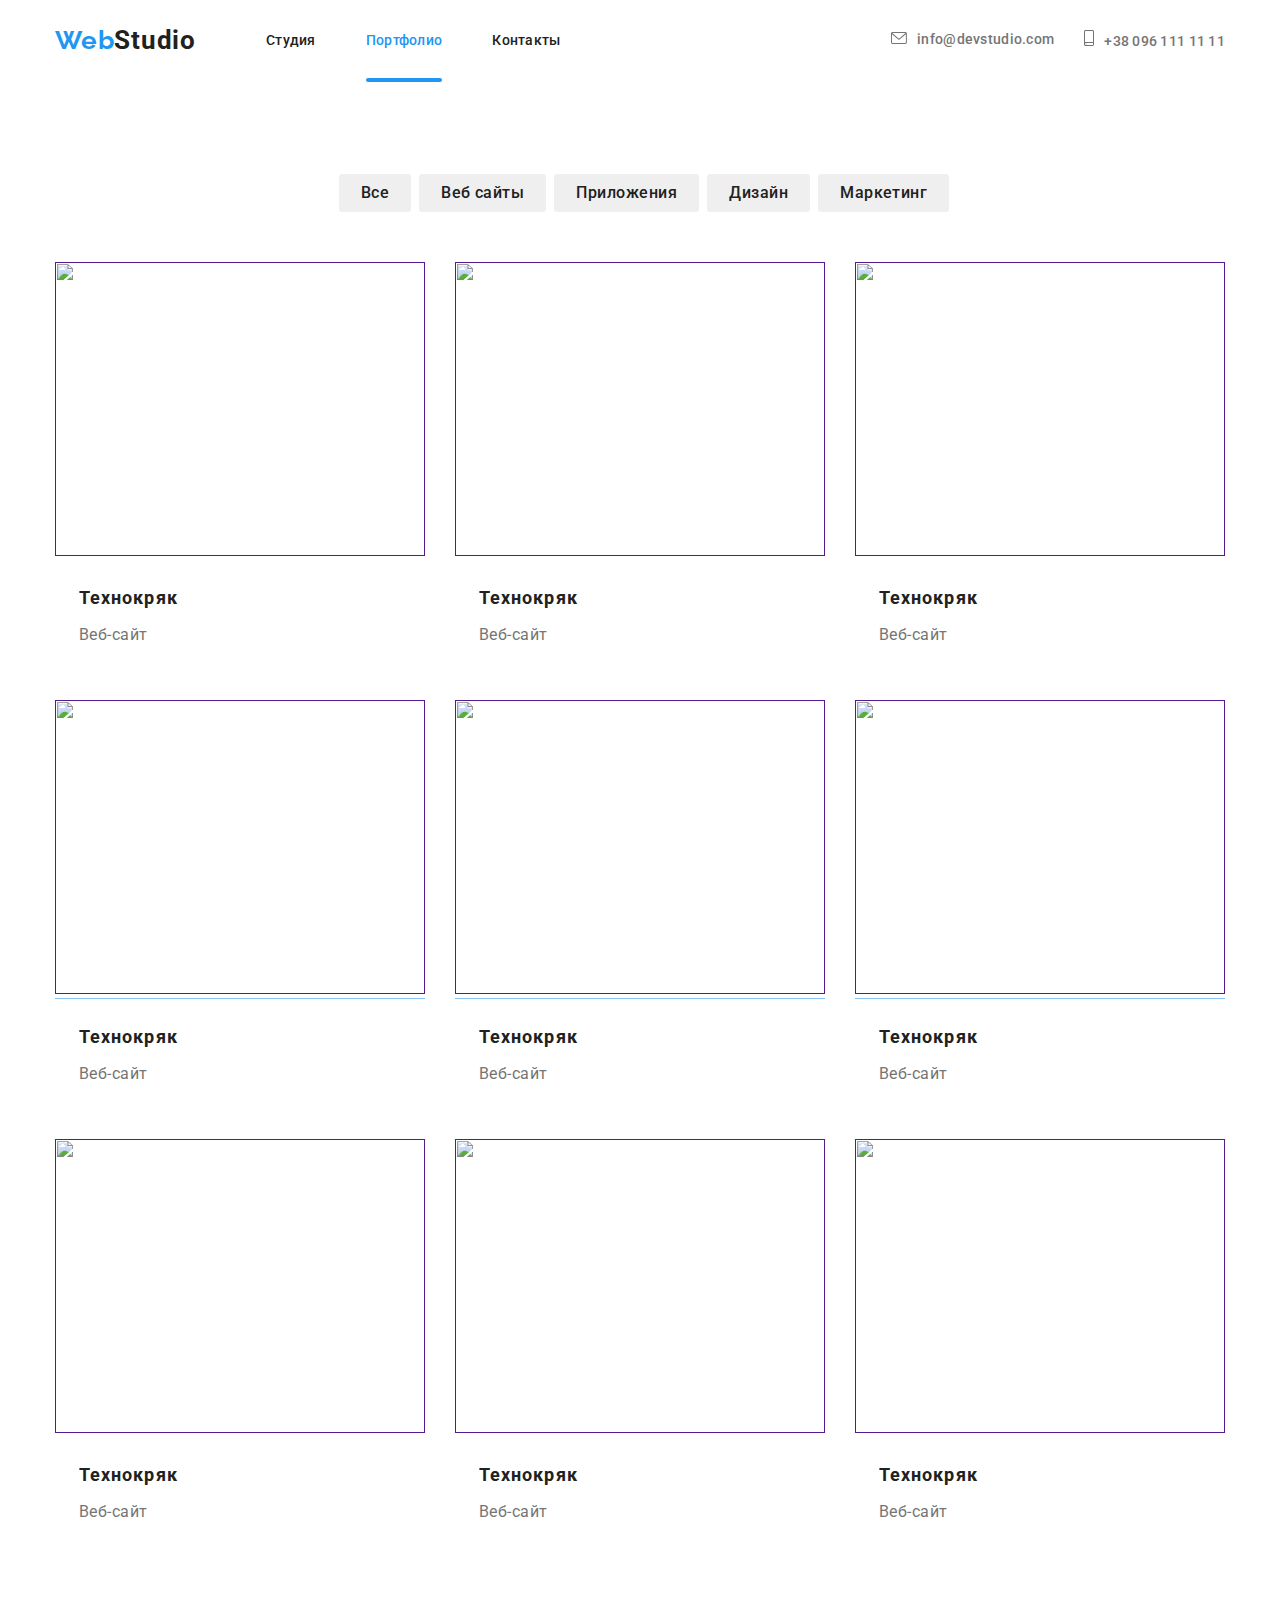
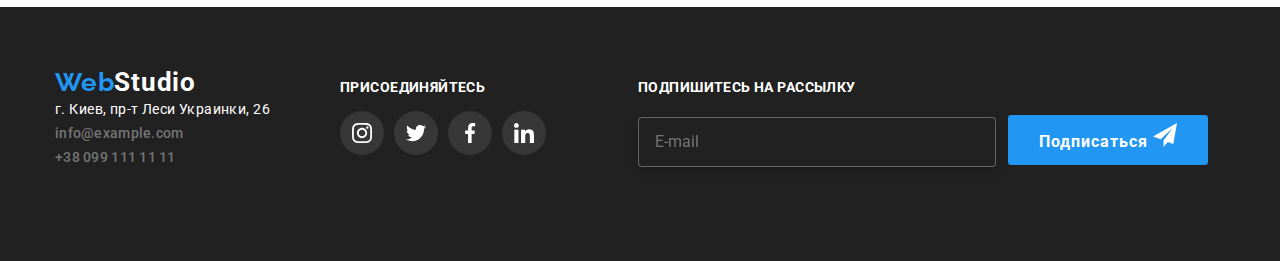
==== portfolio.html @ 72bc6e99 "сделал" ====
<!DOCTYPE html>
<html lang="ru">
<head>
  <meta charset="UTF-8">
  <meta name="viewport" content="width=device-width, initial-scale=1.0">
  <meta http-equiv="X-UA-Compatible" content="ie=edge">
  <title>goit-markup-hw-05</title>
  <link rel="stylesheet" href="https://fonts.googleapis.com/css2?family=Raleway:wght@700&family=Roboto:wght@400;700;900&display=swap"/>
  <link rel="stylesheet" href="./css/normalize.css">
  <link rel="stylesheet" href="./css/styles.css"/>
</head>
<body>
    <!-- шапка сайта -->
    <header class="page-header">
        <div class="container page-header-container">
            <nav class="logo-list">
                <a class="logo-item" href=""><span class="logo-item-list">Web</span>Studio</a>
                <ul class="navigation">
                    <li class="navigation-list-item">
                        <a class="link" href="./index.html">Студия</a>
                    </li>
                    <li class="navigation-list-item">
                        <a class="link current" href="./portfolio.html">Портфолио</a>
                    </li>
                    <li class="navigation-list-item">
                        <a class="link" href="">Контакты</a>
                    </li>
                </ul>
            </nav>
                <address class="auth">
                    <ul class="auth-nav-links">
                        <li>
                          <a class="auth-nav current" href="mailto:info@devstudio.com"
                        ><svg class="mail-svg" width="16" height="12">
                          <use href="./photo/sprite/nav.svg#icon-mail"></use>
                        </svg>info@devstudio.com</a>
                        </li>
                        <li><a class="auth-nav" href="tel:+380961111111">
                          <svg class="phone-svg" width="10" height="16">
                          <use href="./photo/sprite/nav.svg#icon-phone"></use></svg>+38 096 111 11 11</a>
                        </li>
                      </ul>
                </address>
        </div>
    </header>
    <main>
        <!-- ФИЛЬТРЫ -->
        <section>
           <div class="container filter-item-container">
            <h1 hidden>портфолио</h1>
            <ul class="filter">
                <li class="filter-list-item">
                    <button class="filter-list" type="button">Все</button>
                </li>
                <li class="filter-list-item">
                    <button class="filter-list" type="button">Веб сайты</button>
                </li>
                <li class="filter-list-item">
                    <button class="filter-list" type="button">Приложения</button>
                </li>
                <li class="filter-list-item">
                    <button class="filter-list" type="button">Дизайн</button>
                </li>
                <li class="filter-list-item">
                    <button class="filter-list" type="button">Маркетинг</button>
                </li>
            </ul>
           </div>

            <!-- НАБОР КАРТОЧЕК -->
            <div class="container portfolio-container">
              <ul class="portfolio-list">
                <li class="team-list-item-img">
                  <a class="photo-list" href="">
                    <div class="team-list-img">
                      <img src="../goit-markup-hw-02/photo/portpholio/img-1.jpg" alt="" width="370" height="294">
                        <div class="overlay">
                          <p class="technokryak">Технокряк это современная <br> площадка распространения <br> коронавируса. Компании <br> используют эту платформу для <br> цифрового шпионажа и атак на <br> защищённые сервера конкурентов.</p>
                        </div>
                    </div>
                      <h2 class="photo-list-text">Технокряк</h2>
                      <p class="photo-list-item">Веб-сайт</p>
                  </a>
                </li>
                <li class="team-list-item-img">
                  <a class="photo-list" href="">
                    <div class="team-list-img">
                      <img src="../goit-markup-hw-02/photo/portpholio/img-2.jpg" alt="" width="370" height="294">
                            <div class="overlay">
                              <p class="technokryak">Технокряк это современная <br> площадка распространения <br> коронавируса. Компании <br> используют эту платформу для <br> цифрового шпионажа и атак на <br> защищённые сервера конкурентов.</p>
                            </div>
                        </div>
                          <h2 class="photo-list-text">Технокряк</h2>
                          <p class="photo-list-item">Веб-сайт</p>
                      </a>
                    </li>
                    <li class="team-list-item-img">
                        <a class="photo-list" href="">
                            <div class="team-list-img">
                              <img src="../goit-markup-hw-02/photo/portpholio/img-3.jpg" alt="" width="370" height="294">
                                <div class="overlay">
                                  <p class="technokryak">Технокряк это современная <br> площадка распространения <br> коронавируса. Компании <br> используют эту платформу для <br> цифрового шпионажа и атак на <br> защищённые сервера конкурентов.</p>
                                </div>
                            </div>
                              <h2 class="photo-list-text">Технокряк</h2>
                              <p class="photo-list-item">Веб-сайт</p>
                          </a>
                    </li>
                    <li class="team-list-item-img">
                        <a class="photo-list" href="">
                            <div class="team-list-img">
                              <img src="../goit-markup-hw-02/photo/portpholio/img-4.jpg" alt="" width="370" height="294">
                                <div class="overlay">
                                  <p class="technokryak">Технокряк это современная <br> площадка распространения <br> коронавируса. Компании <br> используют эту платформу для <br> цифрового шпионажа и атак на <br> защищённые сервера конкурентов.</p>
                                </div>
                            </div>
                              <h2 class="photo-list-text">Технокряк</h2>
                              <p class="photo-list-item">Веб-сайт</p>
                          </a>
                    </li>
                    <li class="team-list-item-img">
                        <a class="photo-list" href="">
                            <div class="team-list-img">
                              <img src="../goit-markup-hw-02/photo/portpholio/img-5.jpg" alt="" width="370" height="294">
                                <div class="overlay">
                                  <p class="technokryak">Технокряк это современная <br> площадка распространения <br> коронавируса. Компании <br> используют эту платформу для <br> цифрового шпионажа и атак на <br> защищённые сервера конкурентов.</p>
                                </div>
                            </div>
                              <h2 class="photo-list-text">Технокряк</h2>
                              <p class="photo-list-item">Веб-сайт</p>
                          </a>
                    </li>
                    <li class="team-list-item-img">
                        <a class="photo-list" href="">
                            <div class="team-list-img">
                              <img src="../goit-markup-hw-02/photo/portpholio/img-6.jpg" alt="" width="370" height="294">
                                <div class="overlay">
                                  <p class="technokryak">Технокряк это современная <br> площадка распространения <br> коронавируса. Компании <br> используют эту платформу для <br> цифрового шпионажа и атак на <br> защищённые сервера конкурентов.</p>
                                </div>
                            </div>
                              <h2 class="photo-list-text">Технокряк</h2>
                              <p class="photo-list-item">Веб-сайт</p>
                          </a>
                    </li>
                    <li class="team-list-item-img">
                        <a class="photo-list" href="">
                            <div class="team-list-img">
                              <img src="../goit-markup-hw-02/photo/portpholio/img-7.jpg" alt="" width="370" height="294">
                                <div class="overlay">
                                  <p class="technokryak">Технокряк это современная <br> площадка распространения <br> коронавируса. Компании <br> используют эту платформу для <br> цифрового шпионажа и атак на <br> защищённые сервера конкурентов.</p>
                                </div>
                            </div>
                              <h2 class="photo-list-text">Технокряк</h2>
                              <p class="photo-list-item">Веб-сайт</p>
                          </a>
                    </li>
                    <li class="team-list-item-img">
                        <a class="photo-list" href="">
                            <div class="team-list-img">
                              <img src="../goit-markup-hw-02/photo/portpholio/img-8.jpg" alt="" width="370" height="294">
                                <div class="overlay">
                                  <p class="technokryak">Технокряк это современная <br> площадка распространения <br> коронавируса. Компании <br> используют эту платформу для <br> цифрового шпионажа и атак на <br> защищённые сервера конкурентов.</p>
                                </div>
                            </div>
                              <h2 class="photo-list-text">Технокряк</h2>
                              <p class="photo-list-item">Веб-сайт</p>
                          </a>
                    </li>
                    <li class="team-list-item-img">
                        <a class="photo-list" href="">
                            <div class="team-list-img">
                              <img src="../goit-markup-hw-02/photo/portpholio/img-9.jpg" alt="" width="370" height="294">
                                <div class="overlay">
                                  <p class="technokryak">Технокряк это современная <br> площадка распространения <br> коронавируса. Компании <br> используют эту платформу для <br> цифрового шпионажа и атак на <br> защищённые сервера конкурентов.</p>
                                </div>
                            </div>
                              <h2 class="photo-list-text">Технокряк</h2>
                              <p class="photo-list-item">Веб-сайт</p>
                          </a>
                    </li>
                </ul>
            </div>
        </section>
    </main>

    <!-- футер -->
    <footer class="footer">
        <div class="container footer-nav-container">
            <div class="footer-navigation">
                <a class="footer-logo-item" href=""><span class="logo-item-list">Web</span>Studio</a>
            <address class="auth-address">
                г. Киев, пр-т Леси Украинки, 26
            </address>  
              <address class="auth-address">
                <a class="auth-nav" href="mailto:info@example.com">info@example.com</a>
              </address>
              <address class="auth-address">
                <a class="auth-nav" href="tel:+380991111111">+38 099 111 11 11</a>
              </address>
            </div>
            <div class="join">
              <p class="text">ПРИСОЕДИНЯЙТЕСЬ</p>
              <ul class="join-list">
                <li class="join-social-list">
                  <a href="" class="join-link" aria-label="ссылка на instagram">
                   <svg class="icon icon-light" width="20" height="20">
                     <use href="./photo/sprite/footer-social.svg#icon-instagram"></use>
                   </svg>
                  </a>
                 </li>
                 <li class="join-social-list">
                  <a href="" class="join-link" aria-label="ссылка на twitter">
                   <svg class="icon icon-light" width="20" height="20">
                     <use href="./photo/sprite/footer-social.svg#icon-twitter"></use>
                   </svg>
                  </a>
                 </li>
                 <li class="join-social-list">
                  <a href="" class="join-link" aria-label="ссылка на facebook">
                   <svg class="icon icon-light" width="20" height="20">
                     <use href="./photo/sprite/footer-social.svg#icon-facebook"></use>
                   </svg>
                  </a>
                 </li>
                 <li class="join-social-list">
                  <a href="" class="join-link" aria-label="ссылка на linkedin">
                   <svg class="icon icon-light" width="20" height="20">
                     <use href="./photo/sprite/footer-social.svg#icon-linkedin"></use>
                   </svg>
                  </a>
                 </li>
              </ul>
            </div>
            <div class="form">
              <h2 class="text">Подпишитесь на рассылку</h2>
              <div class="contact-lines">
                <form class="contact-form" action="#">
                  <input class="contact-form-input" name="input-form-email" type="text" id="input-form-email" placeholder="E-mail">
                    <div class="subscribe-item">
                      <button class="subscribe" type="submit">Подписаться
                        <svg class="icon-send" width="24" height="24">
                          <use href="./photo/sprite/form.svg#icon-form"></use>
                        </svg>
                      </button>
                    </div>
                </form>
              </div>
            </div>
      </footer>
</body>
</html>
---- css/styles.css ----
:root {
  --main-font: 'Roboto', sans-serif;
  --secondary-font: 'Raleway', sans-serif;
  --title-text-color: #212121;
  --text-color: #757575;
  --background-color: #ffffff;
  --accent-color: #2196F3;
}


html {
  box-sizing: border-box;
}

*,
*::before,
*::after {
  box-sizing: inherit;
  margin: 0;
  padding: 0;
}

.img {
  display: block;
}

body {
    font-family: var(--main-font);
    color: var(--text-color);  
}


ul {
  list-style:none;
}

  .container {
    width: 1200px;
    padding-left: 15px;
    padding-right: 15px;
    margin: 0 auto;
  }
  
  /* Components */
  
  .backdrop {
    position: fixed;
    width: 100%;
    height: 100%;
    top: 0;
    left: 0;
    background-color: rgba(0, 0, 0, 0.2);
    overflow-y: scroll;
  }

  .is-hidden {
    opacity: 0;
    visibility: hidden;
    /* pointer-events: none; */
  }
  
  .form-wraper {
    position: absolute;
    top: 221px;
    left: 50%;
    transform: translateX(-50%);
    width: 528px;
    height: 581px;
    background-color: #fff;
    padding: 40px;
    box-shadow: 0px 1px 3px rgba(0, 0, 0, 0.12), 0px 1px 1px rgba(0, 0, 0, 0.14), 0px 2px 1px rgba(0, 0, 0, 0.2);
  border-radius: 4px;
  }

.form-wraper-close-btn {
  position: absolute;
  top: 8px;
  right: 8px;
  width: 30px;
  height: 30px;
  border-radius: 50%;
  background-color: transparent;
  border: 1px solid rgba(0, 0, 0, 0.1);
  cursor: pointer;
}

.modal-button:hover{
  fill: var(--accent-color);
}

.modal-button {
  width: 18px;
  height: 18px;
  padding-top: 4px;
}

.form {
 padding-top: 72px;
 padding-right: 0;
 padding-bottom: 94px;
 margin-left: 92px;
}



.contact-form-input{
  width: 358px;
  height: 50px;
  border: 1px solid rgba(255, 255, 255, 0.3);
box-sizing: border-box;
filter: drop-shadow(0px 4px 4px rgba(0, 0, 0, 0.15));
border-radius: 4px;
background-color: var(--title-text-color);
padding-left: 16px;
color: var(--background-color);
outline: none;
}

.subscribe {
  width: 200px;
  height: 50px;
  justify-content: center;
  margin-left: 12px;
  border: none;
  border-radius: 3px;
font-weight: bold;
font-size: 16px;
line-height: 1.875;
align-items: center;
text-align: center;
letter-spacing: 0.06em;
background-color: var(--accent-color);
color: var(--background-color);
}


.contact-form {
  display: flex;
  padding-top: 20px;
  align-items: baseline;
  top: 108px;
  left: 93;
}

.chekbox {
  display: flex;
  align-items: baseline;
}

.modal-name {
text-align: center;
font-weight: bold;
font-size: 20px;
line-height: 1.15;
text-align: center;
letter-spacing: 0.03em;
color: #212121;
margin-bottom: 12px;
}

.modal-form label {
  margin-bottom: 4px;
}

.modal-form {
  display: flex;
  flex-direction: column;

}

.modal-forms {
display: flex;
flex-direction: column;
margin-bottom: 10px;
font-weight: normal;
font-size: 12px;
line-height: 1.67;
letter-spacing: 0.01em;
color: #757575;
position: relative;
}

.name-photo {
position: absolute;
bottom: 14px;
left: 15px;
}

.tel-photo {
position: absolute;
bottom: 13.74px;
left: 14.27px;
}

.email-photo {
position: absolute;
bottom: 14px;
left: 13.5px;
}

.modal-forms .modal-form-input {
  height: 40px;
}

.modal-forms .modal-text {
  height: 120px;
}

.modal-form-input, 
.modal-text {
border: 1px solid rgba(33, 33, 33, 0.2);
box-sizing: border-box;
border-radius: 4px;
}

.modal-text {
resize: none;
padding: 15px;
font-weight: normal;
font-size: 12px;
line-height: 1.67;
letter-spacing: 0.01em;
}

.modal-forms:hover {
fill: var(--accent-color);
}

.hfm:hover,
.hfm:focus {
border: 1px solid var(--accent-color);
}

.modal-form-btn {
  position: absolute;
  width: 200px;
  height: 50px;
  bottom: 40px;
  right: 164px;
  border: none;
  border-radius: 4px;
  background-color: var(--accent-color);
  color: var(--background-color);
}


.modal-form-label {
font-weight: normal;
font-size: 14px;
line-height: 1.714;
letter-spacing: 0.03em;
color: #757575;
padding-left: 8.38px;
}

.dogovor {
  color: var(--accent-color);
}

.modal-form-policy {
  top: 25px;
}
  /* шапка сайта */

  .page-header {
    padding-top: 25px;
    padding-bottom: 24px;
  }
  
  .page-header-container {
    display: flex;
    align-items: center;
  }

  .logo-list {
    display: flex;
  }
  
  .logo-item {
    margin-right:70px;
    font-weight: bold;
    font-size: 26px;
    line-height: 1.192;
    letter-spacing: 0.03em;
    color: var(--title-text-color);
    text-decoration:none;
  }

  .logo-item-list {
    font-family: Raleway;
    font-weight: bold;
    font-size: 26px;
    line-height: 1.192;
    letter-spacing: 0.03em;
    color: var(--accent-color);
    text-decoration:none;
  }
   
  .navigation{
    display: flex;
    align-items: center;
  }

  .navigation .link.current::after {
    position: absolute;
    content: "";
    top: 0;
    left: 0;
    width: 100%;
    height: 4px;
    background-color: var(--accent-color);
    border-radius: 2px;
    margin-top: 46px;
  }
  
  .link {
    position: relative;
     font-weight: 500;
     font-size: 14px;
     line-height: 1.143;
     letter-spacing: 0.02em;
     color: var(--title-text-color);
     transition-duration: 250ms;
     transition-timing-function: cubic-bezier(0.4, 0, 0.2, 1);
   }

   .link:hover,
   .link:focus,
   .auth-nav:hover,
   .auth-nav:focus {
   color: var(--accent-color);
   }   

   .navigation .link.current {
    color: var(--accent-color);
  }

  .navigation .link {
    text-decoration:none;
  }

  .navigation-list-item:not(:last-child) {
    margin-right: 50px;
  }  
  
  .auth {
    font-style: normal;
  } 
  
  .page-header .auth {
    margin-left: auto;
  } 
  
.auth-nav-links {
  display: flex;
  
}

.auth-nav-links li:last-child {
  margin-left: 30px;
}

.auth-nav {
font-weight: 500;
font-size: 14px;
line-height: 1.143;
letter-spacing: 0.02em;
color: var(--text-color);
text-decoration: none;
margin-right: 40px;
transition-duration: 250ms;
transition-timing-function: cubic-bezier(0.4, 0, 0.2, 1);

}
.auth-nav:last-child{
  margin-right: 0;
  
}

.mail-svg {
  margin-right: 10px;
}

.phone-svg {
  margin-right: 10px;
} 

.mail-svg,
.phone-svg {
  fill: currentColor;
}

/* HERO */

.hero {
  text-align: center;
  padding: 200px 0;
  background-image: linear-gradient(
    rgba(47, 48, 58, 0.4),
    rgba(47, 48, 58, 0.4)
  ), 
  url(../photo/hero/hero.jpg);
  background-repeat: no-repeat;
  background-position: center;
  background-size: cover;
  /* max-width: 1600px; */
}

.hero-item {
  font-weight: 900;
  font-size: 44px;
  line-height: 1.39;
  text-align: center;
  letter-spacing: 0.06em;
  text-transform: uppercase;
  color: var(--background-color);
  margin: 0 0 30px 0;
}

.button {
font-weight: bold;
font-size: 16px;
line-height: 1.875;
color: var(--background-color);
background-color: var(--accent-color);
border-color: transparent;
display: inline-block;
text-decoration:none;
padding: 10px 32px;
}

/* ПРЕИМУЩЕСТВА */

.features {
  display: flex;
 }

.container-features {
  display: flex;
  justify-content: space-between;
  justify-content: center;
  height: 120px;
  background: #F5F4FA;
  border-radius: 3px;
  margin-bottom: 30px;
  align-items: center;
}

.features-container {
  padding-top: 107px;
}

.features-title-text:not(:last-child) {
margin-right: 30px;
}
 
.features-title {
font-weight: bold;
font-size: 14px;
line-height: 1.143;
letter-spacing: 0.03em;
text-transform: uppercase;
color: var(--title-text-color);
margin-bottom: 10px;
}

.features-text {
font-weight: normal;
font-size: 14px;
line-height: 1.714;
letter-spacing: 0.03em;
color: var(--text-color);
}

/* ЧЕМ МЫ ЗАНИМАЕМСЯ */

.section {
padding-top: 94px;
}

.img-list {
 display: flex;
 justify-content: space-between;
}

.section-text {
font-weight: bold;
font-size: 36px;
line-height: 1.167;
text-align: center;
letter-spacing: 0.03em;
color: var(--title-text-color);
padding-bottom: 50px;
}

.window {
font-weight: bold;
font-size: 14px;
line-height: 1.143;
text-align: center;
letter-spacing: 0.03em;
text-transform: uppercase;
color: var(--background-color);
}

.work-list-img {
  position: relative;
  overflow: hidden;
}

.work {
  justify-content: center;
  position: absolute;
  top: 0;
  left: 0;
  width: 370px;
  height: 70px;
  background: rgba(47, 48, 58, 0.8);
  padding: 27px 0;
  top: 224px;
}


/* НАША КОМАНДА */
.our-team {
  padding-top: 94px;
  padding-bottom: 94px;
  background: #F5F4FA;
}

.team-title {
  font-weight: bold;
  font-size: 36px;
  line-height: 1.167;
  text-align: center;
  letter-spacing: 0.03em;
  color: var(--title-text-color);
  padding-bottom: 50px;
}

.team-list {
  display: flex;
  justify-content: space-between;
}

.our-team-text {
  align-items: center;
  padding-top: 30px;
}

.our-team-list {
font-weight: 500;
font-size: 16px;
line-height: 1.187;
text-align: center;
letter-spacing: 0.03em;
color: var(--title-text-color);
}


.our-team-item {
font-weight: normal;
font-size: 16px;
line-height: 1.187;
text-align: center;
letter-spacing: 0.03em;
color: var(--text-color);
padding-top: 10px;
margin-bottom: 30px;
}

.team-list-item {
  box-shadow: 0px 1px 3px rgba(0, 0, 0, 0.12), 0px 1px 1px rgba(0, 0, 0, 0.14), 0px 2px 1px rgba(0, 0, 0, 0.2);
  border-radius: 0px 0px 4px 4px;
}

  /* ПОСТОЯННЫЕ КЛИЕНТЫ */

.list-text {
  display: flex;
  justify-content: space-between;
}

.clients-list-photo {
  margin-top: 50px;
  margin-bottom: 94px;
}

.clients .clients-list-photo {
  display: flex;
  justify-content: center;
  align-items: center;
  width: 170px;
  height: 90px;
  border: 1px solid #AFB1B8;
  box-sizing: border-box;
  border-radius: 4px;
  transition-duration: 250ms;
  transition-timing-function: cubic-bezier(0.4, 0, 0.2, 1); 
}

.clients .clients-list-photo:hover,
.clients .clients-list-photo:focus {
  border: 1px solid var(--accent-color);
}

.clients-list-item {
  fill: #AFB1B8;
  transition-duration: 250ms;
  transition-timing-function: cubic-bezier(0.4, 0, 0.2, 1);
}

.clients .clients-list-item:hover,
.clients .clients-list-item:focus {
  fill: var(--accent-color);
}

.our-clients { 
font-weight: bold;
font-size: 36px;
line-height: 1.667;
text-align: center;
letter-spacing: 0.03em;
color: #212121;
padding-top: 94px;
}

/* ФУТЕР */

.footer {
  background-color: var(--title-text-color);
}

.footer-nav-container{
  display: flex;
}

.footer-navigation {
  align-items: baseline;
  padding-top: 60px;
  padding-bottom: 60px;
}

.footer-logo-item {
  font-weight: bold;
  font-size: 26px;
  line-height: 1.192;
  letter-spacing: 0.03em;
  color: var(--background-color);
  text-decoration:none;
}

.auth-address {
font-weight: normal;
font-size: 14px;
line-height: 1.714;
letter-spacing: 0.03em;
font-style: normal;
color: var(--background-color);
}

.auth-nav-footer {
  color: rgba(255, 255, 255, 0.6);
  text-decoration:none;
}

.auth-address-footer{
  margin-bottom: 10px;
  font-style: normal;
}

.auth-address-footer-address {
  margin-top: 20px;
  margin-bottom: 10px;
  font-style: normal;
  color: var(--background-color);
}

.text {
font-weight: bold;
font-size: 14px;
line-height: 16px;
letter-spacing: 0.03em;
text-transform: uppercase;
color: var(--background-color);
}

.join {
  padding-top: 72px;
  margin-left: 70px;
}

.footer .link {
  color: rgba(255, 255, 255, 0.6);
  text-decoration: none;
}

.join-link {
  display: flex;
  justify-content: center;
  align-items: center;
  width: 44px;
  height: 44px;
  border-radius: 50%;
  transition-duration: 250ms;
  transition-timing-function: cubic-bezier(0.4, 0, 0.2, 1);
}

.join-link:hover,
.join-link:focus {
  background-color: var(--accent-color);
}

.join-link:hover .icon {
  fill: var(--background-color);
}

.icon {
  fill: #AFB1B8;
}

.icon-light {
  fill: #fff;
}

 .join-list {
   display: flex;
   padding-top: 16px;
   padding-bottom:32px; 
   justify-content: space-around; 
 }

 .join-social-list{
   background: rgba(255, 255, 255, 0.1);
   border-radius: 50%;
 }
 .join-list .join-social-list:not(:last-child){ 
margin-right: 10px;
 }

.join-social .icon.current {
  fill: var(--accent-color);
}



/* ПОРТФОЛИО */

.technokryak {
display: block;
font-weight: normal;
font-size: 18px;
line-height: 28px;
letter-spacing: 0.03em;
color: var(--background-color);
padding-top: 63px;
padding-bottom: 63px;
padding-right: 24px;
padding-left: 24px;
}

.team-list-item-img {
  width: 370px;
  margin-bottom: 30px;
  box-sizing: border-box;
  transition-duration: 250ms;
  transition-timing-function: cubic-bezier(0.4, 0, 0.2, 1);
}

.team-list-item-img:hover {
  box-shadow: 0px 1px 3px rgba(0, 0, 0, 0.12), 0px 1px 1px rgba(0, 0, 0, 0.14), 0px 2px 1px rgba(0, 0, 0, 0.2);
  border-radius: 0px 0px 4px 4px;
}

.team-list-img {
  position: relative;
  overflow: hidden;
}

.overlay {
  position: absolute;
  top: 0;
  left: 0;
  width: 100%;
  height: 100%;
  background: rgba(33, 150, 243, 0.9);
  transform: translateY(100%);
  transition-duration: 250ms;
  transition-timing-function: cubic-bezier(0.4, 0, 0.2, 1);
}

.photo-list:hover .overlay {
  transform: translateY(0);
}

.filter {
  display: flex;
  justify-content: center;
  padding-top: 94px;
  padding-bottom: 50px;
}

.filter-list-item {
  margin-left: 8px;
}

.filter-list {
font-weight: 500;
font-size: 16px;
line-height: 1.625;
text-align: center;
letter-spacing: 0.03em;
color: var(--title-text-color);
transition-duration: 250ms;
transition-timing-function: cubic-bezier(0.4, 0, 0.2, 1);
padding: 6px 22px;
border: none;
border-radius: 3px;
}


.filter-list:hover,
.filter-list:focus {
  color: var(--background-color);
  background:  var(--accent-color);
}


.portfolio-list {
  display: flex;
  flex-wrap: wrap;
  justify-content: space-between;
  padding-bottom: 30px;
}

.photo-list {
  text-decoration:none;
}

.photo-list-text {
font-weight: bold;
font-size: 18px;
line-height: 2;
letter-spacing: 0.06em;
color: var(--title-text-color);
padding-top: 20px;
padding-bottom: 4px;
padding-left: 24px;
}

.photo-list-item {
font-weight: normal;
font-size: 16px;
line-height: 1.875;
letter-spacing: 0.03em;
color: var(--text-color);
padding-bottom: 20px;
padding-left: 24px;
}
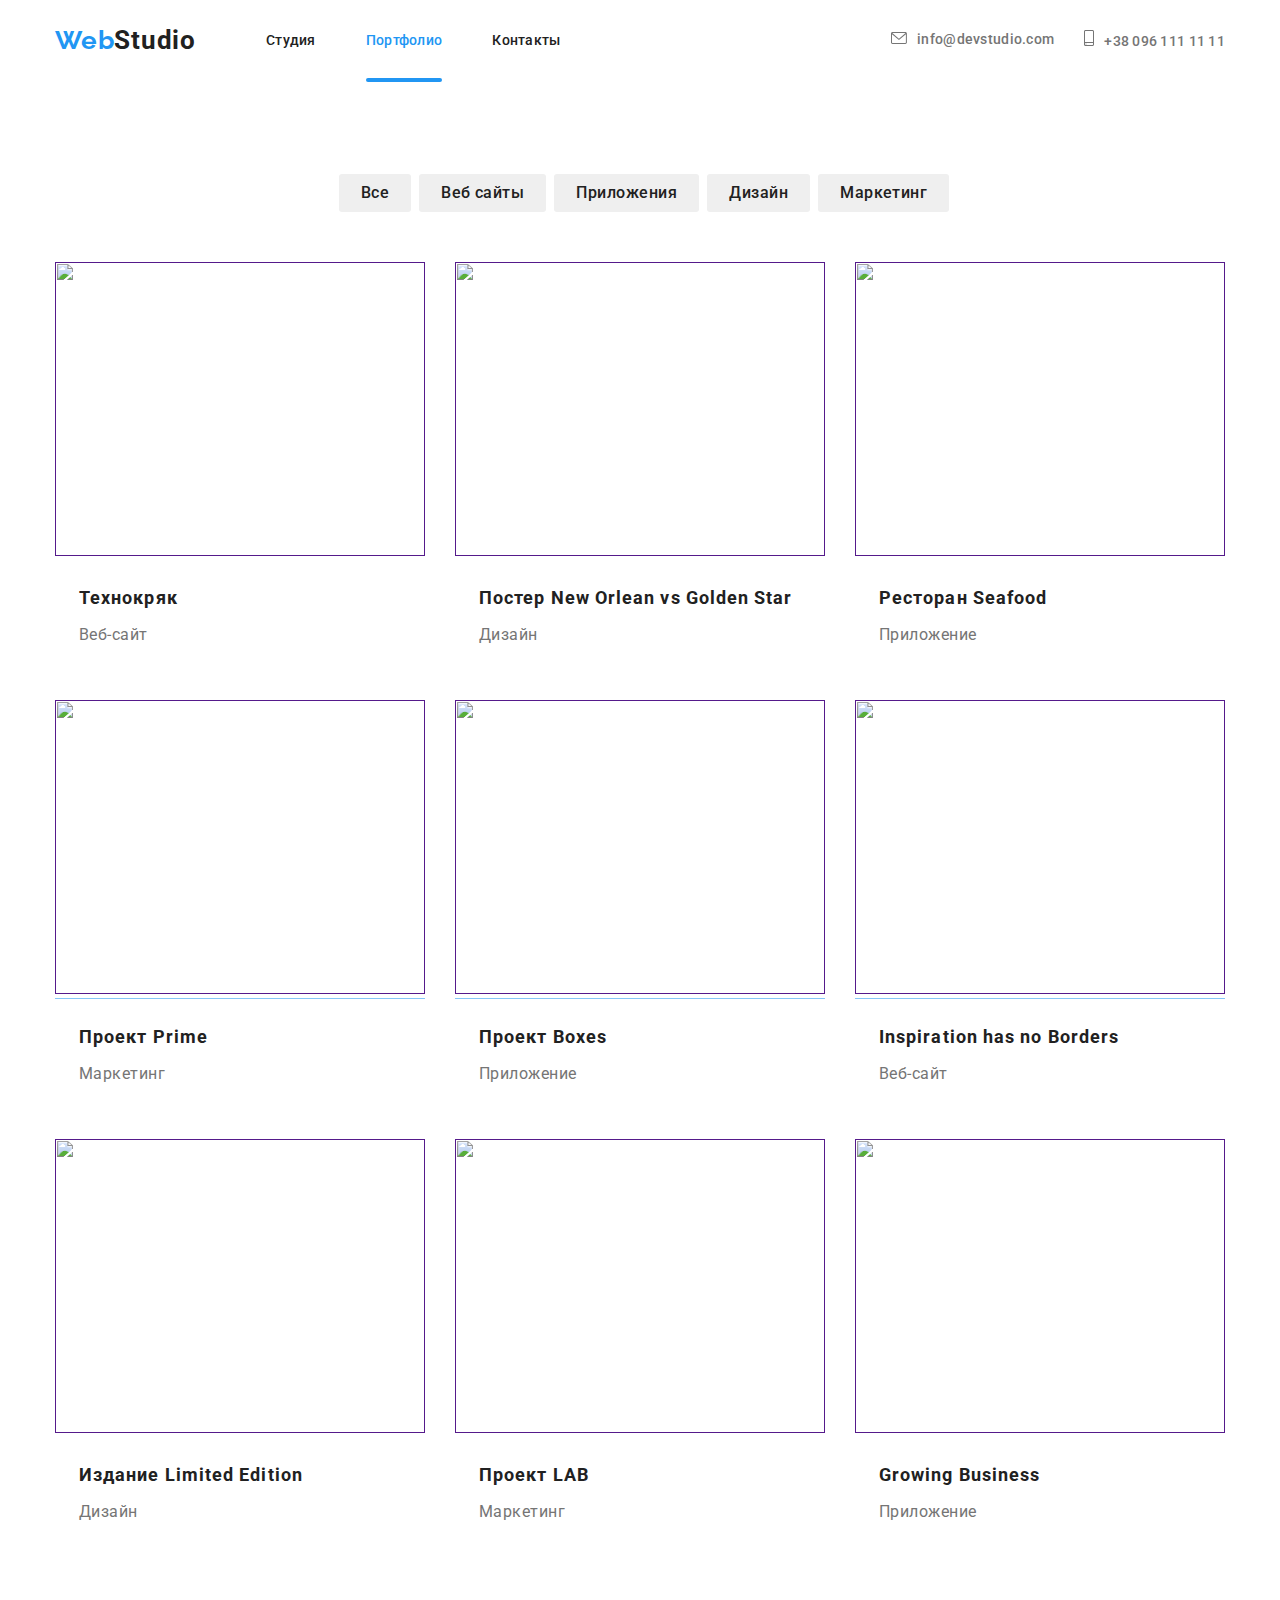
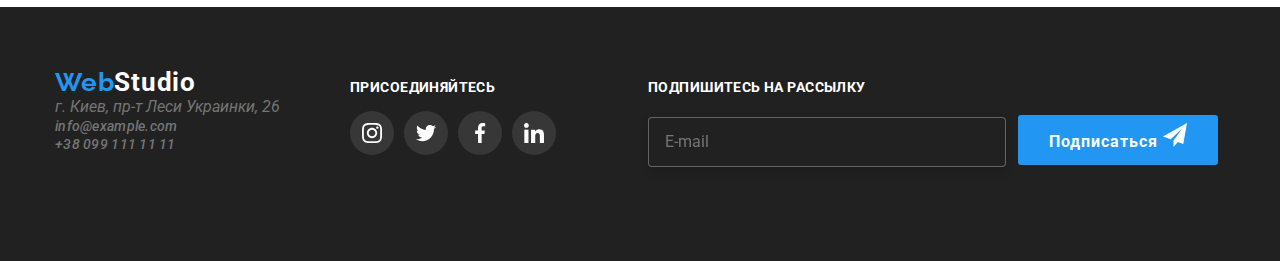
==== commit e4591c60: "доделать" ====
--- a/portfolio.html
+++ b/portfolio.html
@@ -4,7 +4,7 @@
   <meta charset="UTF-8">
   <meta name="viewport" content="width=device-width, initial-scale=1.0">
   <meta http-equiv="X-UA-Compatible" content="ie=edge">
-  <title>goit-markup-hw-05</title>
+  <title>goit-markup-hw-06</title>
   <link rel="stylesheet" href="https://fonts.googleapis.com/css2?family=Raleway:wght@700&family=Roboto:wght@400;700;900&display=swap"/>
   <link rel="stylesheet" href="./css/normalize.css">
   <link rel="stylesheet" href="./css/styles.css"/>
@@ -90,8 +90,8 @@
                               <p class="technokryak">Технокряк это современная <br> площадка распространения <br> коронавируса. Компании <br> используют эту платформу для <br> цифрового шпионажа и атак на <br> защищённые сервера конкурентов.</p>
                             </div>
                         </div>
-                          <h2 class="photo-list-text">Технокряк</h2>
-                          <p class="photo-list-item">Веб-сайт</p>
+                          <h2 class="photo-list-text">Постер New Orlean vs Golden Star</h2>
+                          <p class="photo-list-item">Дизайн</p>
                       </a>
                     </li>
                     <li class="team-list-item-img">
@@ -102,56 +102,56 @@
                                   <p class="technokryak">Технокряк это современная <br> площадка распространения <br> коронавируса. Компании <br> используют эту платформу для <br> цифрового шпионажа и атак на <br> защищённые сервера конкурентов.</p>
                                 </div>
                             </div>
-                              <h2 class="photo-list-text">Технокряк</h2>
+                              <h2 class="photo-list-text">Ресторан Seafood</h2>
+                              <p class="photo-list-item">Приложение</p>
+                          </a>
+                    </li>
+                    <li class="team-list-item-img">
+                        <a class="photo-list" href="">
+                            <div class="team-list-img">
+                              <img src="../goit-markup-hw-02/photo/portpholio/img-4.jpg" alt="" width="370" height="294">
+                                <div class="overlay">
+                                  <p class="technokryak">Технокряк это современная <br> площадка распространения <br> коронавируса. Компании <br> используют эту платформу для <br> цифрового шпионажа и атак на <br> защищённые сервера конкурентов.</p>
+                                </div>
+                            </div>
+                              <h2 class="photo-list-text">Проект Prime</h2>
+                              <p class="photo-list-item">Маркетинг</p>
+                          </a>
+                    </li>
+                    <li class="team-list-item-img">
+                        <a class="photo-list" href="">
+                            <div class="team-list-img">
+                              <img src="../goit-markup-hw-02/photo/portpholio/img-5.jpg" alt="" width="370" height="294">
+                                <div class="overlay">
+                                  <p class="technokryak">Технокряк это современная <br> площадка распространения <br> коронавируса. Компании <br> используют эту платформу для <br> цифрового шпионажа и атак на <br> защищённые сервера конкурентов.</p>
+                                </div>
+                            </div>
+                              <h2 class="photo-list-text">Проект Boxes</h2>
+                              <p class="photo-list-item">Приложение</p>
+                          </a>
+                    </li>
+                    <li class="team-list-item-img">
+                        <a class="photo-list" href="">
+                            <div class="team-list-img">
+                              <img src="../goit-markup-hw-02/photo/portpholio/img-6.jpg" alt="" width="370" height="294">
+                                <div class="overlay">
+                                  <p class="technokryak">Технокряк это современная <br> площадка распространения <br> коронавируса. Компании <br> используют эту платформу для <br> цифрового шпионажа и атак на <br> защищённые сервера конкурентов.</p>
+                                </div>
+                            </div>
+                              <h2 class="photo-list-text">Inspiration has no Borders</h2>
                               <p class="photo-list-item">Веб-сайт</p>
                           </a>
                     </li>
                     <li class="team-list-item-img">
                         <a class="photo-list" href="">
                             <div class="team-list-img">
-                              <img src="../goit-markup-hw-02/photo/portpholio/img-4.jpg" alt="" width="370" height="294">
-                                <div class="overlay">
-                                  <p class="technokryak">Технокряк это современная <br> площадка распространения <br> коронавируса. Компании <br> используют эту платформу для <br> цифрового шпионажа и атак на <br> защищённые сервера конкурентов.</p>
-                                </div>
-                            </div>
-                              <h2 class="photo-list-text">Технокряк</h2>
-                              <p class="photo-list-item">Веб-сайт</p>
-                          </a>
-                    </li>
-                    <li class="team-list-item-img">
-                        <a class="photo-list" href="">
-                            <div class="team-list-img">
-                              <img src="../goit-markup-hw-02/photo/portpholio/img-5.jpg" alt="" width="370" height="294">
-                                <div class="overlay">
-                                  <p class="technokryak">Технокряк это современная <br> площадка распространения <br> коронавируса. Компании <br> используют эту платформу для <br> цифрового шпионажа и атак на <br> защищённые сервера конкурентов.</p>
-                                </div>
-                            </div>
-                              <h2 class="photo-list-text">Технокряк</h2>
-                              <p class="photo-list-item">Веб-сайт</p>
-                          </a>
-                    </li>
-                    <li class="team-list-item-img">
-                        <a class="photo-list" href="">
-                            <div class="team-list-img">
-                              <img src="../goit-markup-hw-02/photo/portpholio/img-6.jpg" alt="" width="370" height="294">
-                                <div class="overlay">
-                                  <p class="technokryak">Технокряк это современная <br> площадка распространения <br> коронавируса. Компании <br> используют эту платформу для <br> цифрового шпионажа и атак на <br> защищённые сервера конкурентов.</p>
-                                </div>
-                            </div>
-                              <h2 class="photo-list-text">Технокряк</h2>
-                              <p class="photo-list-item">Веб-сайт</p>
-                          </a>
-                    </li>
-                    <li class="team-list-item-img">
-                        <a class="photo-list" href="">
-                            <div class="team-list-img">
                               <img src="../goit-markup-hw-02/photo/portpholio/img-7.jpg" alt="" width="370" height="294">
                                 <div class="overlay">
                                   <p class="technokryak">Технокряк это современная <br> площадка распространения <br> коронавируса. Компании <br> используют эту платформу для <br> цифрового шпионажа и атак на <br> защищённые сервера конкурентов.</p>
                                 </div>
                             </div>
-                              <h2 class="photo-list-text">Технокряк</h2>
-                              <p class="photo-list-item">Веб-сайт</p>
+                              <h2 class="photo-list-text">Издание Limited Edition</h2>
+                              <p class="photo-list-item">Дизайн</p>
                           </a>
                     </li>
                     <li class="team-list-item-img">
@@ -162,8 +162,8 @@
                                   <p class="technokryak">Технокряк это современная <br> площадка распространения <br> коронавируса. Компании <br> используют эту платформу для <br> цифрового шпионажа и атак на <br> защищённые сервера конкурентов.</p>
                                 </div>
                             </div>
-                              <h2 class="photo-list-text">Технокряк</h2>
-                              <p class="photo-list-item">Веб-сайт</p>
+                              <h2 class="photo-list-text">Проект LAB</h2>
+                              <p class="photo-list-item">Маркетинг</p>
                           </a>
                     </li>
                     <li class="team-list-item-img">
@@ -174,8 +174,8 @@
                                   <p class="technokryak">Технокряк это современная <br> площадка распространения <br> коронавируса. Компании <br> используют эту платформу для <br> цифрового шпионажа и атак на <br> защищённые сервера конкурентов.</p>
                                 </div>
                             </div>
-                              <h2 class="photo-list-text">Технокряк</h2>
-                              <p class="photo-list-item">Веб-сайт</p>
+                              <h2 class="photo-list-text">Growing Business</h2>
+                              <p class="photo-list-item">Приложение</p>
                           </a>
                     </li>
                 </ul>
--- a/css/styles.css
+++ b/css/styles.css
@@ -43,223 +43,7 @@
   
   /* Components */
   
-  .backdrop {
-    position: fixed;
-    width: 100%;
-    height: 100%;
-    top: 0;
-    left: 0;
-    background-color: rgba(0, 0, 0, 0.2);
-    overflow-y: scroll;
-  }
-
-  .is-hidden {
-    opacity: 0;
-    visibility: hidden;
-    /* pointer-events: none; */
-  }
-  
-  .form-wraper {
-    position: absolute;
-    top: 221px;
-    left: 50%;
-    transform: translateX(-50%);
-    width: 528px;
-    height: 581px;
-    background-color: #fff;
-    padding: 40px;
-    box-shadow: 0px 1px 3px rgba(0, 0, 0, 0.12), 0px 1px 1px rgba(0, 0, 0, 0.14), 0px 2px 1px rgba(0, 0, 0, 0.2);
-  border-radius: 4px;
-  }
-
-.form-wraper-close-btn {
-  position: absolute;
-  top: 8px;
-  right: 8px;
-  width: 30px;
-  height: 30px;
-  border-radius: 50%;
-  background-color: transparent;
-  border: 1px solid rgba(0, 0, 0, 0.1);
-  cursor: pointer;
-}
-
-.modal-button:hover{
-  fill: var(--accent-color);
-}
-
-.modal-button {
-  width: 18px;
-  height: 18px;
-  padding-top: 4px;
-}
-
-.form {
- padding-top: 72px;
- padding-right: 0;
- padding-bottom: 94px;
- margin-left: 92px;
-}
-
-
-
-.contact-form-input{
-  width: 358px;
-  height: 50px;
-  border: 1px solid rgba(255, 255, 255, 0.3);
-box-sizing: border-box;
-filter: drop-shadow(0px 4px 4px rgba(0, 0, 0, 0.15));
-border-radius: 4px;
-background-color: var(--title-text-color);
-padding-left: 16px;
-color: var(--background-color);
-outline: none;
-}
-
-.subscribe {
-  width: 200px;
-  height: 50px;
-  justify-content: center;
-  margin-left: 12px;
-  border: none;
-  border-radius: 3px;
-font-weight: bold;
-font-size: 16px;
-line-height: 1.875;
-align-items: center;
-text-align: center;
-letter-spacing: 0.06em;
-background-color: var(--accent-color);
-color: var(--background-color);
-}
-
-
-.contact-form {
-  display: flex;
-  padding-top: 20px;
-  align-items: baseline;
-  top: 108px;
-  left: 93;
-}
-
-.chekbox {
-  display: flex;
-  align-items: baseline;
-}
-
-.modal-name {
-text-align: center;
-font-weight: bold;
-font-size: 20px;
-line-height: 1.15;
-text-align: center;
-letter-spacing: 0.03em;
-color: #212121;
-margin-bottom: 12px;
-}
-
-.modal-form label {
-  margin-bottom: 4px;
-}
-
-.modal-form {
-  display: flex;
-  flex-direction: column;
-
-}
-
-.modal-forms {
-display: flex;
-flex-direction: column;
-margin-bottom: 10px;
-font-weight: normal;
-font-size: 12px;
-line-height: 1.67;
-letter-spacing: 0.01em;
-color: #757575;
-position: relative;
-}
-
-.name-photo {
-position: absolute;
-bottom: 14px;
-left: 15px;
-}
-
-.tel-photo {
-position: absolute;
-bottom: 13.74px;
-left: 14.27px;
-}
-
-.email-photo {
-position: absolute;
-bottom: 14px;
-left: 13.5px;
-}
-
-.modal-forms .modal-form-input {
-  height: 40px;
-}
-
-.modal-forms .modal-text {
-  height: 120px;
-}
-
-.modal-form-input, 
-.modal-text {
-border: 1px solid rgba(33, 33, 33, 0.2);
-box-sizing: border-box;
-border-radius: 4px;
-}
-
-.modal-text {
-resize: none;
-padding: 15px;
-font-weight: normal;
-font-size: 12px;
-line-height: 1.67;
-letter-spacing: 0.01em;
-}
-
-.modal-forms:hover {
-fill: var(--accent-color);
-}
-
-.hfm:hover,
-.hfm:focus {
-border: 1px solid var(--accent-color);
-}
-
-.modal-form-btn {
-  position: absolute;
-  width: 200px;
-  height: 50px;
-  bottom: 40px;
-  right: 164px;
-  border: none;
-  border-radius: 4px;
-  background-color: var(--accent-color);
-  color: var(--background-color);
-}
-
-
-.modal-form-label {
-font-weight: normal;
-font-size: 14px;
-line-height: 1.714;
-letter-spacing: 0.03em;
-color: #757575;
-padding-left: 8.38px;
-}
-
-.dogovor {
-  color: var(--accent-color);
-}
-
-.modal-form-policy {
-  top: 25px;
-}
+  
   /* шапка сайта */
 
   .page-header {
@@ -430,10 +214,17 @@
 }
 
 /* ПРЕИМУЩЕСТВА */
+.features-container {
+  padding-top: 107px;
+}
 
 .features {
   display: flex;
  }
+
+ .features-title-text:not(:last-child) {
+  margin-right: 30px;
+  }
 
 .container-features {
   display: flex;
@@ -446,14 +237,6 @@
   align-items: center;
 }
 
-.features-container {
-  padding-top: 107px;
-}
-
-.features-title-text:not(:last-child) {
-margin-right: 30px;
-}
- 
 .features-title {
 font-weight: bold;
 font-size: 14px;
@@ -476,11 +259,6 @@
 
 .section {
 padding-top: 94px;
-}
-
-.img-list {
- display: flex;
- justify-content: space-between;
 }
 
 .section-text {
@@ -493,14 +271,9 @@
 padding-bottom: 50px;
 }
 
-.window {
-font-weight: bold;
-font-size: 14px;
-line-height: 1.143;
-text-align: center;
-letter-spacing: 0.03em;
-text-transform: uppercase;
-color: var(--background-color);
+.img-list {
+ display: flex;
+ justify-content: space-between;
 }
 
 .work-list-img {
@@ -520,6 +293,15 @@
   top: 224px;
 }
 
+.window {
+font-weight: bold;
+font-size: 14px;
+line-height: 1.143;
+text-align: center;
+letter-spacing: 0.03em;
+text-transform: uppercase;
+color: var(--background-color);
+}
 
 /* НАША КОМАНДА */
 .our-team {
@@ -543,6 +325,11 @@
   justify-content: space-between;
 }
 
+.team-list-item {
+  box-shadow: 0px 1px 3px rgba(0, 0, 0, 0.12), 0px 1px 1px rgba(0, 0, 0, 0.14), 0px 2px 1px rgba(0, 0, 0, 0.2);
+  border-radius: 0px 0px 4px 4px;
+}
+
 .our-team-text {
   align-items: center;
   padding-top: 30px;
@@ -557,7 +344,6 @@
 color: var(--title-text-color);
 }
 
-
 .our-team-item {
 font-weight: normal;
 font-size: 16px;
@@ -569,12 +355,57 @@
 margin-bottom: 30px;
 }
 
-.team-list-item {
-  box-shadow: 0px 1px 3px rgba(0, 0, 0, 0.12), 0px 1px 1px rgba(0, 0, 0, 0.14), 0px 2px 1px rgba(0, 0, 0, 0.2);
-  border-radius: 0px 0px 4px 4px;
+.join-list {
+display: flex;
+padding-top: 16px;
+padding-bottom:32px; 
+justify-content: space-around; 
+}
+
+.join-list .join-social-list:not(:last-child){ 
+margin-right: 10px;
+}
+
+.join-social-list{
+background: rgba(255, 255, 255, 0.1);
+border-radius: 50%;
+}
+
+.join-link {
+  display: flex;
+  justify-content: center;
+  align-items: center;
+  width: 44px;
+  height: 44px;
+  border-radius: 50%;
+  transition-duration: 250ms;
+  transition-timing-function: cubic-bezier(0.4, 0, 0.2, 1);
+}
+
+.join-link:hover,
+.join-link:focus {
+  background-color: var(--accent-color);
+}
+
+.join-link:hover .icon {
+  fill: var(--background-color);
+}
+
+.icon {
+  fill: #AFB1B8;
 }
 
   /* ПОСТОЯННЫЕ КЛИЕНТЫ */
+
+.our-clients { 
+  font-weight: bold;
+  font-size: 36px;
+  line-height: 1.667;
+  text-align: center;
+  letter-spacing: 0.03em;
+  color: #212121;
+  padding-top: 94px;
+  }
 
 .list-text {
   display: flex;
@@ -615,15 +446,6 @@
   fill: var(--accent-color);
 }
 
-.our-clients { 
-font-weight: bold;
-font-size: 36px;
-line-height: 1.667;
-text-align: center;
-letter-spacing: 0.03em;
-color: #212121;
-padding-top: 94px;
-}
 
 /* ФУТЕР */
 
@@ -650,25 +472,6 @@
   text-decoration:none;
 }
 
-.auth-address {
-font-weight: normal;
-font-size: 14px;
-line-height: 1.714;
-letter-spacing: 0.03em;
-font-style: normal;
-color: var(--background-color);
-}
-
-.auth-nav-footer {
-  color: rgba(255, 255, 255, 0.6);
-  text-decoration:none;
-}
-
-.auth-address-footer{
-  margin-bottom: 10px;
-  font-style: normal;
-}
-
 .auth-address-footer-address {
   margin-top: 20px;
   margin-bottom: 10px;
@@ -676,6 +479,21 @@
   color: var(--background-color);
 }
 
+.auth-address-footer{
+  margin-bottom: 10px;
+  font-style: normal;
+}
+
+.auth-nav-footer {
+  color: rgba(255, 255, 255, 0.6);
+  text-decoration:none;
+}
+
+.join {
+  padding-top: 72px;
+  margin-left: 70px;
+}
+
 .text {
 font-weight: bold;
 font-size: 14px;
@@ -685,78 +503,97 @@
 color: var(--background-color);
 }
 
-.join {
+.icon-light {
+  fill: rgb(255, 255, 255);
+}
+
+.form {
   padding-top: 72px;
-  margin-left: 70px;
-}
-
-.footer .link {
-  color: rgba(255, 255, 255, 0.6);
-  text-decoration: none;
-}
-
-.join-link {
-  display: flex;
+  padding-right: 0;
+  padding-bottom: 94px;
+  margin-left: 92px;
+ }
+
+ .contact-form {
+  display: flex;
+  padding-top: 20px;
+  align-items: baseline;
+  top: 108px;
+  left: 93;
+}
+
+.contact-form-input{
+  width: 358px;
+  height: 50px;
+  border: 1px solid rgba(255, 255, 255, 0.3);
+  box-sizing: border-box;
+  filter: drop-shadow(0px 4px 4px rgba(0, 0, 0, 0.15));
+  border-radius: 4px;
+  background-color: var(--title-text-color);
+  padding-left: 16px;
+  color: var(--background-color);
+  outline: none;
+}
+
+.subscribe {
+  width: 200px;
+  height: 50px;
   justify-content: center;
+  margin-left: 12px;
+  border: none;
+  border-radius: 3px;
+  font-weight: bold;
+  font-size: 16px;
+  line-height: 1.875;
   align-items: center;
-  width: 44px;
-  height: 44px;
-  border-radius: 50%;
-  transition-duration: 250ms;
-  transition-timing-function: cubic-bezier(0.4, 0, 0.2, 1);
-}
-
-.join-link:hover,
-.join-link:focus {
+  text-align: center;
+  letter-spacing: 0.06em;
   background-color: var(--accent-color);
-}
-
-.join-link:hover .icon {
-  fill: var(--background-color);
-}
-
-.icon {
-  fill: #AFB1B8;
-}
-
-.icon-light {
-  fill: #fff;
-}
-
- .join-list {
-   display: flex;
-   padding-top: 16px;
-   padding-bottom:32px; 
-   justify-content: space-around; 
- }
-
- .join-social-list{
-   background: rgba(255, 255, 255, 0.1);
-   border-radius: 50%;
- }
- .join-list .join-social-list:not(:last-child){ 
-margin-right: 10px;
- }
-
-.join-social .icon.current {
-  fill: var(--accent-color);
-}
-
-
+  color: var(--background-color);
+}
 
 /* ПОРТФОЛИО */
 
-.technokryak {
-display: block;
-font-weight: normal;
-font-size: 18px;
-line-height: 28px;
-letter-spacing: 0.03em;
-color: var(--background-color);
-padding-top: 63px;
-padding-bottom: 63px;
-padding-right: 24px;
-padding-left: 24px;
+/* ФИЛЬТРЫ */
+
+.filter {
+  display: flex;
+  justify-content: center;
+  padding-top: 94px;
+  padding-bottom: 50px;
+}
+
+.filter-list-item {
+  margin-left: 8px;
+}
+
+.filter-list {
+font-weight: 500;
+font-size: 16px;
+line-height: 1.625;
+text-align: center;
+letter-spacing: 0.03em;
+color: var(--title-text-color);
+transition-duration: 250ms;
+transition-timing-function: cubic-bezier(0.4, 0, 0.2, 1);
+padding: 6px 22px;
+border: none;
+border-radius: 3px;
+}
+
+.filter-list:hover,
+.filter-list:focus {
+  color: var(--background-color);
+  background:  var(--accent-color);
+}
+
+/* НАБОР КАРТОЧЕК */
+
+.portfolio-list {
+  display: flex;
+  flex-wrap: wrap;
+  justify-content: space-between;
+  padding-bottom: 30px;
 }
 
 .team-list-item-img {
@@ -770,6 +607,10 @@
 .team-list-item-img:hover {
   box-shadow: 0px 1px 3px rgba(0, 0, 0, 0.12), 0px 1px 1px rgba(0, 0, 0, 0.14), 0px 2px 1px rgba(0, 0, 0, 0.2);
   border-radius: 0px 0px 4px 4px;
+}
+
+.photo-list {
+  text-decoration:none;
 }
 
 .team-list-img {
@@ -793,59 +634,28 @@
   transform: translateY(0);
 }
 
-.filter {
-  display: flex;
-  justify-content: center;
-  padding-top: 94px;
-  padding-bottom: 50px;
-}
-
-.filter-list-item {
-  margin-left: 8px;
-}
-
-.filter-list {
-font-weight: 500;
-font-size: 16px;
-line-height: 1.625;
-text-align: center;
-letter-spacing: 0.03em;
-color: var(--title-text-color);
-transition-duration: 250ms;
-transition-timing-function: cubic-bezier(0.4, 0, 0.2, 1);
-padding: 6px 22px;
-border: none;
-border-radius: 3px;
-}
-
-
-.filter-list:hover,
-.filter-list:focus {
-  color: var(--background-color);
-  background:  var(--accent-color);
-}
-
-
-.portfolio-list {
-  display: flex;
-  flex-wrap: wrap;
-  justify-content: space-between;
-  padding-bottom: 30px;
-}
-
-.photo-list {
-  text-decoration:none;
+.technokryak {
+display: block;
+font-weight: normal;
+font-size: 18px;
+line-height: 28px;
+letter-spacing: 0.03em;
+color: var(--background-color);
+padding-top: 63px;
+padding-bottom: 63px;
+padding-right: 24px;
+padding-left: 24px;
 }
 
 .photo-list-text {
-font-weight: bold;
-font-size: 18px;
-line-height: 2;
-letter-spacing: 0.06em;
-color: var(--title-text-color);
-padding-top: 20px;
-padding-bottom: 4px;
-padding-left: 24px;
+  font-weight: bold;
+  font-size: 18px;
+  line-height: 2;
+  letter-spacing: 0.06em;
+  color: var(--title-text-color);
+  padding-top: 20px;
+  padding-bottom: 4px;
+  padding-left: 24px;
 }
 
 .photo-list-item {
@@ -856,4 +666,173 @@
 color: var(--text-color);
 padding-bottom: 20px;
 padding-left: 24px;
+}
+
+/* МОДАЛКА */
+
+.backdrop {
+  position: fixed;
+  width: 100%;
+  height: 100%;
+  top: 0;
+  left: 0;
+  background-color: rgba(0, 0, 0, 0.2);
+  overflow-y: scroll;
+}
+
+.is-hidden {
+  opacity: 0;
+  visibility: hidden;
+}
+
+.form-wraper {
+  position: absolute;
+  top: 221px;
+  left: 50%;
+  transform: translateX(-50%);
+  width: 528px;
+  height: 581px;
+  background-color: #fff;
+  padding: 40px;
+  box-shadow: 0px 1px 3px rgba(0, 0, 0, 0.12), 0px 1px 1px rgba(0, 0, 0, 0.14), 0px 2px 1px rgba(0, 0, 0, 0.2);
+  border-radius: 4px;
+}
+
+.form-wraper-close-btn {
+position: absolute;
+top: 8px;
+right: 8px;
+width: 30px;
+height: 30px;
+border-radius: 50%;
+background-color: transparent;
+border: 1px solid rgba(0, 0, 0, 0.1);
+cursor: pointer;
+}
+
+.modal-button:hover{
+fill: var(--accent-color);
+}
+
+.modal-button {
+width: 18px;
+height: 18px;
+padding-top: 4px;
+}
+
+.modal-name {
+text-align: center;
+font-weight: bold;
+font-size: 20px;
+line-height: 1.15;
+text-align: center;
+letter-spacing: 0.03em;
+color: #212121;
+margin-bottom: 12px;
+}
+
+.modal-form {
+display: flex;
+flex-direction: column;
+}
+
+.modal-form label {
+margin-bottom: 4px;
+}
+  
+.modal-forms {
+  display: flex;
+  flex-direction: column;
+  margin-bottom: 10px;
+  font-weight: normal;
+  font-size: 12px;
+  line-height: 1.67;
+  letter-spacing: 0.01em;
+  color: #757575;
+  position: relative;
+}
+
+.modal-forms .modal-form-input {
+  height: 40px;
+}
+  
+.modal-forms .modal-text {
+  height: 120px;
+}
+
+.modal-forms:hover {
+  fill: var(--accent-color);
+}
+
+.hfm:hover,
+.hfm:focus {
+border: 1px solid var(--accent-color);
+}
+
+.name-photo {
+  position: absolute;
+  bottom: 14px;
+  left: 15px;
+}
+
+.tel-photo {
+  position: absolute;
+  bottom: 13.74px;
+  left: 14.27px;
+}
+  
+.email-photo {
+  position: absolute;
+  bottom: 14px;
+  left: 13.5px;
+}
+
+.modal-form-input, 
+.modal-text {
+border: 1px solid rgba(33, 33, 33, 0.2);
+box-sizing: border-box;
+border-radius: 4px;
+}
+
+.modal-text {
+  resize: none;
+  padding: 15px;
+  font-weight: normal;
+  font-size: 12px;
+  line-height: 1.67;
+  letter-spacing: 0.01em;
+}
+
+.chekbox {
+  display: flex;
+  align-items: baseline;
+}
+
+.modal-form-policy {
+  top: 25px;
+}
+
+.modal-form-label {
+  font-weight: normal;
+  font-size: 14px;
+  line-height: 1.714;
+  letter-spacing: 0.03em;
+  color: #757575;
+  padding-left: 8.38px;
+}
+
+.dogovor {
+  color: var(--accent-color);
+}
+  
+.modal-form-btn {
+  position: absolute;
+  width: 200px;
+  height: 50px;
+  bottom: 40px;
+  right: 164px;
+  border: none;
+  border-radius: 4px;
+  background-color: var(--accent-color);
+  color: var(--background-color);
 }